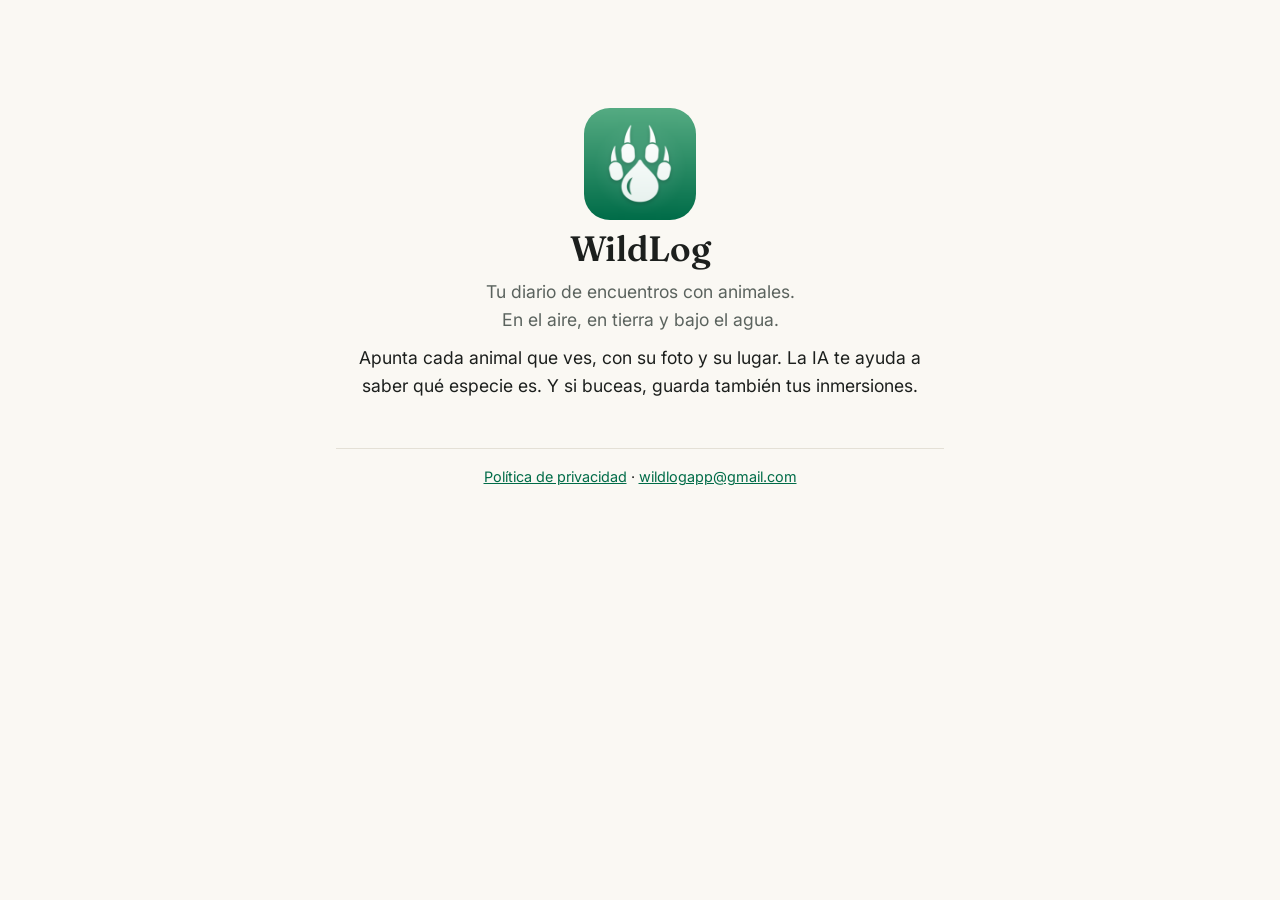
==== index.html @ 1aa56d55 "Portada y política de privacidad de WildLog" ====
<!doctype html>
<html lang="es">
<head>
  <meta charset="utf-8">
  <meta name="viewport" content="width=device-width, initial-scale=1">
  <title>WildLog</title>
  <meta name="description" content="Tu diario de encuentros con animales y de inmersiones.">
  <link rel="icon" href="icon.png">
  <link rel="preconnect" href="https://fonts.googleapis.com">
  <link href="https://fonts.googleapis.com/css2?family=Fraunces:opsz,wght@9..144,600&family=Inter:wght@400;600&display=swap" rel="stylesheet">
  <link rel="stylesheet" href="style.css">
</head>
<body>
  <main class="hero">
    <img src="icon.png" alt="">
    <h1>WildLog</h1>
    <p class="muted">Tu diario de encuentros con animales.<br>En el aire, en tierra y bajo el agua.</p>
    <p>Apunta cada animal que ves, con su foto y su lugar. La IA te ayuda a saber qué especie es. Y si buceas, guarda también tus inmersiones.</p>
    <footer>
      <a href="privacidad.html">Política de privacidad</a> · <a href="mailto:wildlogapp@gmail.com">wildlogapp@gmail.com</a>
    </footer>
  </main>
</body>
</html>
---- style.css ----
:root {
  --paper: #FAF8F3;
  --ink: #1C1F1D;
  --muted: #5B635E;
  --line: #E4E0D6;
  --forest: #006C48;
}
@media (prefers-color-scheme: dark) {
  :root {
    --paper: #121513;
    --ink: #ECEAE4;
    --muted: #A3ABA5;
    --line: #2A2F2C;
    --forest: #6FD3A4;
  }
}
* { box-sizing: border-box; }
body {
  margin: 0;
  background: var(--paper);
  color: var(--ink);
  font: 16px/1.6 Inter, system-ui, sans-serif;
}
main { max-width: 640px; margin: 0 auto; padding: 48px 16px 64px; }
h1, h2 { font-family: Fraunces, Georgia, serif; font-weight: 600; line-height: 1.2; }
h1 { font-size: 2.2rem; margin: 0 0 8px; }
h2 { font-size: 1.25rem; margin: 36px 0 8px; }
p, li { margin: 0 0 10px; }
ul { padding-left: 20px; }
a { color: var(--forest); }
.muted { color: var(--muted); }
.brand { display: flex; align-items: center; gap: 14px; margin-bottom: 32px; text-decoration: none; color: inherit; }
.brand img { width: 56px; height: 56px; border-radius: 14px; }
.brand span { font-family: Fraunces, Georgia, serif; font-size: 1.5rem; font-weight: 600; }
.hero { text-align: center; padding-top: 12vh; }
.hero img { width: 112px; height: 112px; border-radius: 26px; }
.hero p { font-size: 1.1rem; }
footer { margin-top: 48px; padding-top: 16px; border-top: 1px solid var(--line); font-size: 0.9rem; }
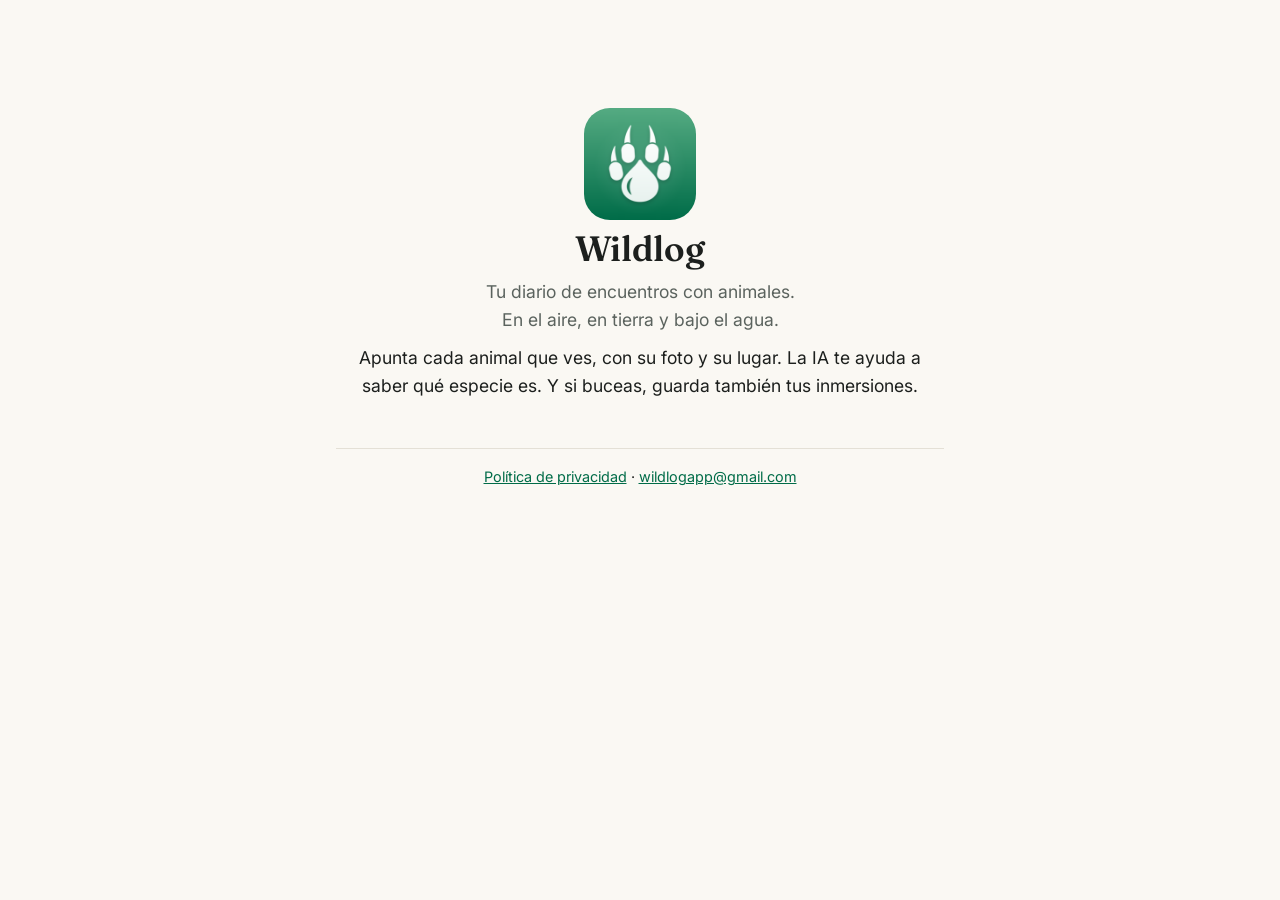
==== commit 8b7adf97: "Responsable al final y el nombre como Wildlog" ====
--- a/index.html
+++ b/index.html
@@ -3,7 +3,7 @@
 <head>
   <meta charset="utf-8">
   <meta name="viewport" content="width=device-width, initial-scale=1">
-  <title>WildLog</title>
+  <title>Wildlog</title>
   <meta name="description" content="Tu diario de encuentros con animales y de inmersiones.">
   <link rel="icon" href="icon.png">
   <link rel="preconnect" href="https://fonts.googleapis.com">
@@ -13,7 +13,7 @@
 <body>
   <main class="hero">
     <img src="icon.png" alt="">
-    <h1>WildLog</h1>
+    <h1>Wildlog</h1>
     <p class="muted">Tu diario de encuentros con animales.<br>En el aire, en tierra y bajo el agua.</p>
     <p>Apunta cada animal que ves, con su foto y su lugar. La IA te ayuda a saber qué especie es. Y si buceas, guarda también tus inmersiones.</p>
     <footer>
